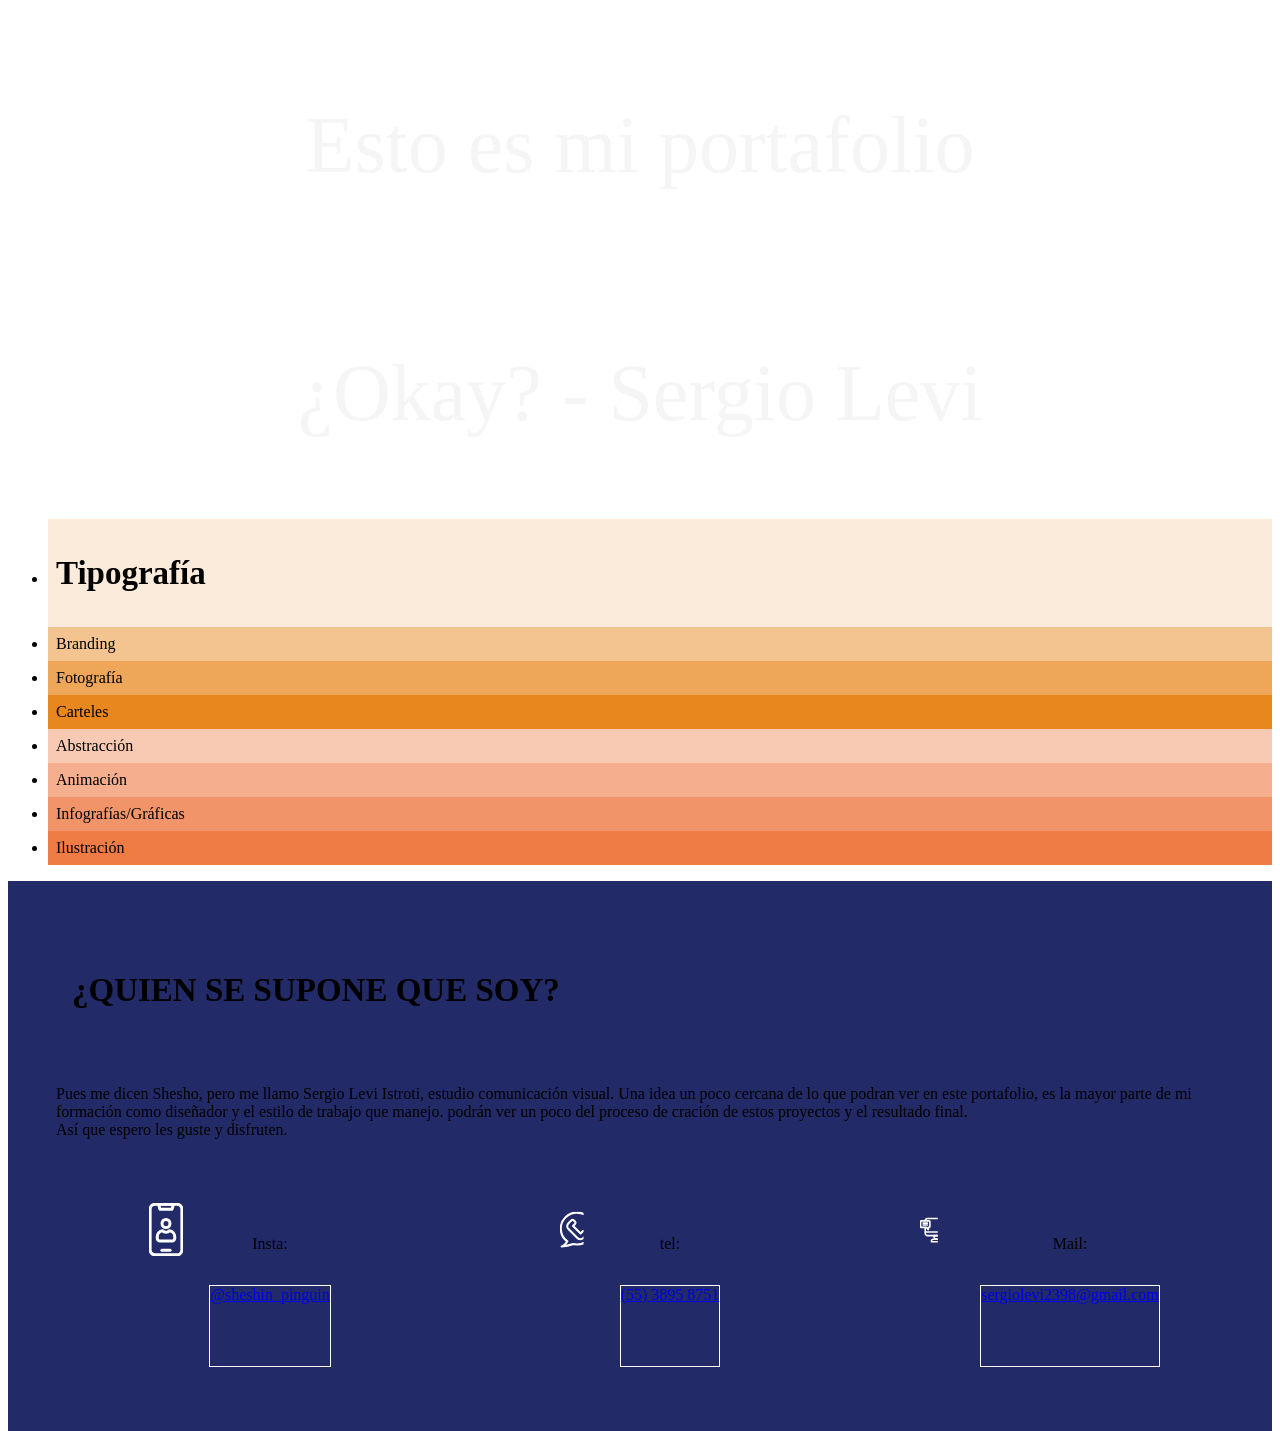
==== index.html @ 0946e9f8 "categoria-markup 21-10-20" ====
<!DOCTYPE html>
<!-- https://developer.mozilla.org/es/docs/Web/HTML/Atributos_Globales/lang -->
<html lang="ex-MX">
  <head>
    <meta charset="UTF-8" />
    <!-- https://developer.mozilla.org/es/docs/M%C3%B3vil/Viewport_meta_tag -->
    <meta name="viewport" content="width=device-width, initial-scale=1.0" />
    <title>Portafolio - Shesho</title>
    <link
      rel="stylesheet"
      href="https://s3-us-west-2.amazonaws.com/s.cdpn.io/2322424/minireset.css"
    />
    <link rel="stylesheet" href="style.css" />
  </head>
  <body class="home">
    <header class="header">
      <h1 class="header__nombre">Sergio Levi</h1>
      <p class="header__descripcion">Esto es mi portafolio</p>
    </header>
    <ul class="categoria">
      <!-- Estructura antes nav>ul>li>a -->
      <!-- 
        <li class="categoria__item"><a href="#">Tipografía</a></li>
        <li class="categoria__item"><a href="#">Branding</a></li>
        <li class="categoria__item"><a href="#">Fotografía</a></li>
        <li class="categoria__item"><a href="#">Carteles</a></li>
        <li class="categoria__item"><a href="#">Abstracción</a></li>
        <li class="categoria__item"><a href="#">Animación</a></li>
        <li class="categoria__item"><a href="#">Infografías/Gráficas</a></li>
        <li class="categoria__item"><a href="#">Ilustración</a></li>
     -->
      <!-- Estructura después nav>ul>li>details>summary+p -->
      <li class="categoria__item">
        <details>
          <summary>
            <h2>Tipografía</h2>
          </summary>
          <div class="categoria-contenido">
            <div class="categoria-card">
              <h3 class="categoria-titulo">Baloo Sans</h3>
              <div class="categoria-imagen">
                <img src="./assets/imagenes/baloo-sans.jpg" alt="baloo-sans" />
              </div>
            </div>
            <div class="categoria-card">
              <h3 class="categoria-titulo">Baloo Sans</h3>
              <div class="categoria-imagen">
                <img src="./assets/imagenes/baloo-sans.jpg" alt="baloo-sans" />
              </div>
            </div>
            <div class="categoria-card">
              <h3 class="categoria-titulo">Baloo Sans</h3>
              <div class="categoria-imagen">
                <img src="./assets/imagenes/baloo-sans.jpg" alt="baloo-sans" />
              </div>
            </div>
          </div>
        </details>
      </li>
      <li class="categoria__item">
        <details>
          <summary>
            Branding
          </summary>
          <p>
            Branding content
          </p>
        </details>
      </li>
      <li class="categoria__item">
        <details>
          <summary>
            Fotografía
          </summary>
          <p>
            Fotografía content
          </p>
        </details>
      </li>
      <li class="categoria__item">
        <details>
          <summary>
            Carteles
          </summary>
          <p>
            Carteles content
          </p>
        </details>
      </li>
      <li class="categoria__item">
        <details>
          <summary>
            Abstracción
          </summary>
          <p>
            Abstracción content
          </p>
        </details>
      </li>
      <li class="categoria__item">
        <details>
          <summary>
            Animación
          </summary>
          <p>
            Animación content
          </p>
        </details>
      </li>
      <li class="categoria__item">
        <details>
          <summary>
            Infografías/Gráficas
          </summary>
          <p>
            Infografías/Gráficas content
          </p>
        </details>
      </li>
      <li class="categoria__item">
        <details>
          <summary>
            Ilustración
          </summary>
          <p>
            Ilustración content
          </p>
        </details>
      </li>
    </ul>
    <main class="main">
      <div class="main__descripcion">
        <h2>¿QUIEN SE SUPONE QUE SOY?</h2>
        <p>
          Pues me dicen Shesho, pero me llamo Sergio Levi Istroti, estudio
          comunicación visual. Una idea un poco cercana de lo que podran ver en
          este portafolio, es la mayor parte de mi formación como diseñador y el
          estilo de trabajo que manejo. podrán ver un poco del proceso de
          cración de estos proyectos y el resultado final.
          <br />
          Así que espero les guste y disfruten.
        </p>
        <div class="main__social">
          <div class="main__social-link">
            <svg
              width="34"
              height="53"
              viewBox="0 0 34 53"
              fill="none"
              xmlns="http://www.w3.org/2000/svg"
            >
              <g clip-path="url(#clip0)">
                <path
                  d="M16.9961 24.5992C19.1953 24.5992 20.9781 22.7739 20.9781 20.5222C20.9781 18.2706 19.1953 16.4453 16.9961 16.4453C14.797 16.4453 13.0142 18.2706 13.0142 20.5222C13.0142 22.7739 14.797 24.5992 16.9961 24.5992Z"
                  stroke="white"
                  stroke-width="3"
                  stroke-miterlimit="10"
                  stroke-linecap="round"
                  stroke-linejoin="round"
                />
                <path
                  d="M20.4403 27.7812C19.5961 28.745 18.3709 29.3569 17.0037 29.3569C15.6366 29.3569 14.4113 28.745 13.5671 27.7812C10.5638 28.1255 8.23291 30.7261 8.23291 33.8928V35.2773C8.23291 36.83 9.45813 38.0845 10.9747 38.0845H23.0327C24.5493 38.0845 25.7746 36.83 25.7746 35.2773V33.8928C25.7671 30.7261 23.4362 28.1255 20.4403 27.7812Z"
                  stroke="white"
                  stroke-width="3"
                  stroke-miterlimit="10"
                  stroke-linecap="round"
                  stroke-linejoin="round"
                />
                <path
                  d="M27.8589 51.8528H6.14104C3.36934 51.8528 1.12061 49.5504 1.12061 46.7126V6.2876C1.12061 3.44981 3.36934 1.14746 6.14104 1.14746H27.8664C30.6381 1.14746 32.8868 3.44981 32.8868 6.2876V46.7126C32.8793 49.5504 30.6306 51.8528 27.8589 51.8528Z"
                  stroke="white"
                  stroke-width="3"
                  stroke-miterlimit="10"
                  stroke-linecap="round"
                  stroke-linejoin="round"
                />
                <path
                  d="M22.9954 6.2417H11.0047L9.5105 1.14746H24.4896L22.9954 6.2417Z"
                  stroke="white"
                  stroke-width="3"
                  stroke-miterlimit="10"
                  stroke-linecap="round"
                  stroke-linejoin="round"
                />
                <path
                  d="M12.9172 47.1792H21.0829"
                  stroke="white"
                  stroke-width="3"
                  stroke-miterlimit="10"
                  stroke-linecap="round"
                  stroke-linejoin="round"
                />
              </g>
              <defs>
                <clipPath id="clip0">
                  <rect width="34" height="53" fill="white" />
                </clipPath>
              </defs>
            </svg>
            <p>Insta:</p>
            <a href="https://www.instagram.com/sheshin_pinguin/" target="_blank"
              >@sheshin_pinguin</a
            >
          </div>
          <div class="main__social-link">
            <svg
              width="49"
              height="51"
              viewBox="0 0 49 51"
              fill="none"
              xmlns="http://www.w3.org/2000/svg"
            >
              <g clip-path="url(#clip0)">
                <path
                  d="M24.5038 1.12402C11.5975 1.12402 1.14148 11.4184 1.14148 24.1253C1.14148 31.6851 4.84749 38.3907 10.5701 42.5863C8.69809 45.9129 5.98136 49.1945 2.37428 49.8838C2.37428 49.8838 11.2778 49.5916 19.078 46.4973C20.8206 46.9019 22.6318 47.1267 24.5038 47.1267C37.4025 47.1267 47.8661 36.8323 47.8661 24.1253C47.8585 11.4184 37.4025 1.12402 24.5038 1.12402Z"
                  stroke="white"
                  stroke-width="3"
                  stroke-miterlimit="10"
                  stroke-linecap="round"
                  stroke-linejoin="round"
                />
                <path
                  d="M29.7318 31.1081L18.804 20.3567L21.536 17.667C22.5937 16.6255 22.5937 14.9398 21.536 13.9058L20.0216 12.4149C18.9638 11.3734 17.2516 11.3734 16.2014 12.4149L12.2215 16.3333C9.80915 18.7084 9.80915 22.5669 12.2215 24.942L25.0746 37.5964C27.4869 39.9715 31.406 39.9715 33.8183 37.5964L37.7983 33.678C38.8561 32.6365 38.8561 30.9508 37.7983 29.9168L36.2839 28.4259C35.2261 27.3845 33.5139 27.3845 32.4638 28.4259L29.7318 31.1081Z"
                  stroke="white"
                  stroke-width="3"
                  stroke-miterlimit="10"
                  stroke-linecap="round"
                  stroke-linejoin="round"
                />
              </g>
              <defs>
                <clipPath id="clip0">
                  <rect width="49" height="51" fill="white" />
                </clipPath>
              </defs>
            </svg>

            <p>tel:</p>
            <a href="(55) 3895 8751">(55) 3895 8751</a>

            <!-- <a href="mailto:name@email.com">Link text</a> -->
          </div>
          <div class="main__social-link">
            <svg
              width="65"
              height="49"
              viewBox="0 0 65 49"
              fill="none"
              xmlns="http://www.w3.org/2000/svg"
            >
              <g clip-path="url(#clip0)">
                <path
                  d="M62.3512 1.04199H47.6364C46.7512 1.04199 46.0332 1.75757 46.0332 2.63989V11.9494C46.0332 12.8317 46.7512 13.5473 47.6364 13.5473H49.0933V17.7922L52.7946 13.5473H62.3512C63.2364 13.5473 63.9544 12.8317 63.9544 11.9494V2.63989C63.9544 1.75757 63.2364 1.04199 62.3512 1.04199Z"
                  stroke="white"
                  stroke-width="3"
                  stroke-miterlimit="10"
                  stroke-linejoin="round"
                />
                <path
                  d="M51.0381 5.43262H58.9496"
                  stroke="white"
                  stroke-width="3"
                  stroke-miterlimit="10"
                  stroke-linecap="round"
                  stroke-linejoin="round"
                />
                <path
                  d="M51.0381 9.00391H58.9496"
                  stroke="white"
                  stroke-width="3"
                  stroke-miterlimit="10"
                  stroke-linecap="round"
                  stroke-linejoin="round"
                />
                <path
                  d="M2.64875 7.98242H17.3635C18.2487 7.98242 18.9667 8.698 18.9667 9.58032V18.8829C18.9667 19.7652 18.2487 20.4808 17.3635 20.4808H15.9067V24.7257L12.2053 20.4808H2.64875C1.76349 20.4808 1.04553 19.7652 1.04553 18.8829V9.58032C1.04553 8.698 1.76349 7.98242 2.64875 7.98242Z"
                  stroke="white"
                  stroke-width="3"
                  stroke-miterlimit="10"
                  stroke-linejoin="round"
                />
                <path
                  d="M13.9689 12.373H6.05042"
                  stroke="white"
                  stroke-width="3"
                  stroke-miterlimit="10"
                  stroke-linecap="round"
                  stroke-linejoin="round"
                />
                <path
                  d="M13.9689 15.9443H6.05042"
                  stroke="white"
                  stroke-width="3"
                  stroke-miterlimit="10"
                  stroke-linecap="round"
                  stroke-linejoin="round"
                />
                <path
                  d="M56.245 13.5474V31.6801C56.245 34.1811 54.2097 36.2098 51.7003 36.2098H14.5475C12.0381 36.2098 10.0027 34.1811 10.0027 31.6801V20.4878"
                  stroke="white"
                  stroke-width="3"
                  stroke-miterlimit="10"
                />
                <path
                  d="M10.0096 8.059C10.0096 5.55794 12.045 3.5293 14.5544 3.5293H46.0332"
                  stroke="white"
                  stroke-width="3"
                  stroke-miterlimit="10"
                />
                <path
                  d="M38.1566 42.9623H28.0981L26.6134 36.2095H39.6413L38.1566 42.9623Z"
                  stroke="white"
                  stroke-width="3"
                  stroke-miterlimit="10"
                  stroke-linejoin="round"
                />
                <path
                  d="M44.3255 47.958H21.9222V46.2836C21.9222 44.4565 23.407 42.9697 25.2472 42.9697H41.0075C42.8407 42.9697 44.3324 44.4495 44.3324 46.2836V47.958H44.3255Z"
                  stroke="white"
                  stroke-width="3"
                  stroke-miterlimit="10"
                  stroke-linejoin="round"
                />
                <path
                  d="M56.245 29.3247H10.0096"
                  stroke="white"
                  stroke-width="3"
                  stroke-miterlimit="10"
                />
              </g>
              <defs>
                <clipPath id="clip0">
                  <rect width="65" height="49" fill="white" />
                </clipPath>
              </defs>
            </svg>

            <p>Mail:</p>
            <a href="mailto:sergiolevi2398@gmail.com"
              >sergiolevi2398@gmail.com</a
            >
          </div>
        </div>
      </div>
    </main>
  </body>
</html>
---- style.css ----
@font-face {
  font-family: "Akzidenz";
  src: url("./assets/fonts/AkzidenzGrotesk-Bold.woff2") format("woff2");
  font-style: normal;
  font-weight: 600;
}
@font-face {
  font-family: "Gotham";
  src: url("./assets/fonts/Gotham-Book.woff2") format("woff2");
  font-style: normal;
  font-weight: 400;
}
@font-face {
  font-family: "Akzidenz";
  src: url("./assets/fonts/AkzidenzGrotesk-Bold.woff2") format("woff2");
  font-style: normal;
  font-weight: 600;
}
@font-face {
  font-family: "Gotham";
  src: url("./assets/fonts/Gotham-Book.woff2") format("woff2");
  font-style: normal;
  font-weight: 400;
}

/****************************************
*    Variables
*****************************************/
:root {
  /* Colores */
  --primario-1: #222a68;
  --primario-2: #323e9a;
  --primario-3: #747fd2;
  --primario-4: #f5f5f5;
  --secundario-1: #e8871e;
  --secundario-2: #eea659;
  --secundario-3: #f3c390;
  --secundario-4: #fbebda;
  --brand-uno-1: #401f3e;
  --brand-uno-2: #7c3c78;
  --brand-uno-3: #af5aaa;
  --brand-uno-4: #d19fcd;
  --brand-dos-1: #ef7b45;
  --brand-dos-2: #f29469;
  --brand-dos-3: #f5af8e;
  --brand-dos-4: #f8cab4;
  /* Intención de los colores */
  /* Tipografía */
  --font-family-body: "Gotham";
  --font-family-headings: "Akzidenz";
  --font-size: 100%;
  --h1: 40px;
  --h2: 33px;
  --h3: 27px;
  --h4: 24px;
  --h5: 19px;
  /* Estilos: elevacion, transiciones & utils */
  --boxShadow: 0 1px 2px rgba(0, 0, 0, 0.7);
  --transition: all 0.4s ease-in-out;
  --transition-modes: background 500ms ease-in-out, color 1000ms ease-in-out;
  --dots: var(--primario) dotted 2px;
}
/****************************************
*    Base
*****************************************/
html {
  height: 100%;
}

body {
  font-family: var(--font-family-body);
  font-size: var(--font-size);
}

h1,
h2,
h3,
h4,
h5 {
  font-family: var(--font-family-headings);
}

h1 {
  font-size: var(--h1);
}

h2 {
  font-size: var(--h2);
}

h3 {
  font-size: var(--h3);
}

h4 {
  font-size: var(--h4);
}

h5 {
  font-size: var(--h5);
}

/****************************************
*    Componentes
*****************************************/
.home {
  min-height: 100vh;
  display: flex;
  flex-direction: column;
  justify-content: space-between;
  background: url("./assets/imagenes/correcto.jpg") no-repeat center center
    fixed;
  background-size: cover;
}

.header {
  /* Propiedades de flex container */
  display: flex;
  flex-direction: column-reverse;
  align-items: center;
  justify-content: center;
  /* Propiedades de flex item */
  flex: 1;
  /* Otras propiedades */
  color: var(--primario-4);
  /* background: var(--secundario-2); */
}

.header > * {
  font-family: var(--font-family-body);
  font-size: 80px;
  font-weight: normal;
  line-height: 114px;
  letter-spacing: 0.0001em;
}

.header__nombre::before {
  content: "¿Okay? - ";
}

.categoria {
  display: flex;
  flex-direction: column;
}

/*
.categoria__item {
  position: relative;
}

.categoria__item::before {
  position: absolute;
  content: "";
  left: 0px;
  top: 0px;
  height: 100%;
  z-index: -1;
}
*/

.categoria__item > * {
  padding: 1ch;
}

.categoria__item:nth-child(1) {
  background: var(--secundario-4);
}
.categoria__item:nth-child(2) {
  background: var(--secundario-3);
}
.categoria__item:nth-child(3) {
  background: var(--secundario-2);
}
.categoria__item:nth-child(4) {
  background: var(--secundario-1);
}
.categoria__item:nth-child(5) {
  background: var(--brand-dos-4);
}
.categoria__item:nth-child(6) {
  background: var(--brand-dos-3);
}
.categoria__item:nth-child(7) {
  background: var(--brand-dos-2);
}
.categoria__item:nth-child(8) {
  background: var(--brand-dos-1);
}

summary {
  cursor: pointer;
  list-style-type: none;
}

summary::marker,
summary::-webkit-details-marker {
  display: none;
}

summary:focus {
  outline: none;
}

summary:hover {
  opacity: 0.8;
}

/*
.categoria__item:nth-child(1)::before {
  width: 37%;
  background: var(--secundario-4);
}
.categoria__item:nth-child(2)::before {
  width: 46%;
  background: var(--secundario-3);
}
.categoria__item:nth-child(3)::before {
  width: 55%;
  background: var(--secundario-2);
}
.categoria__item:nth-child(4)::before {
  width: 64%;
  background: var(--secundario-1);
}
.categoria__item:nth-child(5)::before {
  width: 73%;
  background: var(--brand-dos-4);
}
.categoria__item:nth-child(6)::before {
  width: 82%;
  background: var(--brand-dos-3);
}
.categoria__item:nth-child(7)::before {
  width: 91%;
  background: var(--brand-dos-2);
}
.categoria__item:nth-child(8)::before {
  width: 100%;
  background: var(--brand-dos-1);
}
*/

/*
.categoria__item:nth-child(1) details[open] {
  background: var(--secundario-4);
}

.categoria__item:nth-child(2) details[open] {
  background: var(--secundario-3);
}

.categoria__item:nth-child(3) details[open] {
  background: var(--secundario-2);
}

.categoria__item:nth-child(4) details[open] {
  background: var(--secundario-1);
}

.categoria__item:nth-child(5) details[open] {
  background: var(--brand-dos-4);
}

.categoria__item:nth-child(6) details[open] {
  background: var(--brand-dos-3);
}

.categoria__item:nth-child(7) details[open] {
  background: var(--brand-dos-2);
}

.categoria__item:nth-child(8) details[open] {
  background: var(--brand-dos-1);
}
*/

/* Empieza aqui */
.main {
  background: #222a68;
}

.main__descripcion {
  padding: 2rem;
}

.main__descripcion h2 {
  padding: 2rem;
}

.main__descripcion p {
  padding: 1rem;
}

.main__social {
  display: flex;
  text-align: center;
}

.main__social > * {
  flex: 1;
}

.main__social-link {
  padding: 2rem;
  display: grid;
  grid-template-rows: 1fr 1fr;
  grid-template-columns: 60px auto;
  place-content: center;
}

.main__social-link svg {
  grid-row: 1 / 3;
}
.main__social-link svg:nth-child(1) {
  /* Instagram */
  width: 34px;
  height: 53px;
  align-self: start;
}
.main__social-link svg:nth-child(2) {
  /* Telefono */
  width: 49px;
  height: 51px;
}
.main__social-link svg:nth-child(3) {
  /* Mail */
  width: 49px;
  height: 51px;
}

.main__social-link p {
  grid-row: 1 / 2;
}
.main__social-link a {
  grid-row: 2 / 3;
  border: 1px solid white;
}

/****************************************
*    Helpers
*****************************************/
[outline] {
  outline: var(--dots);
}
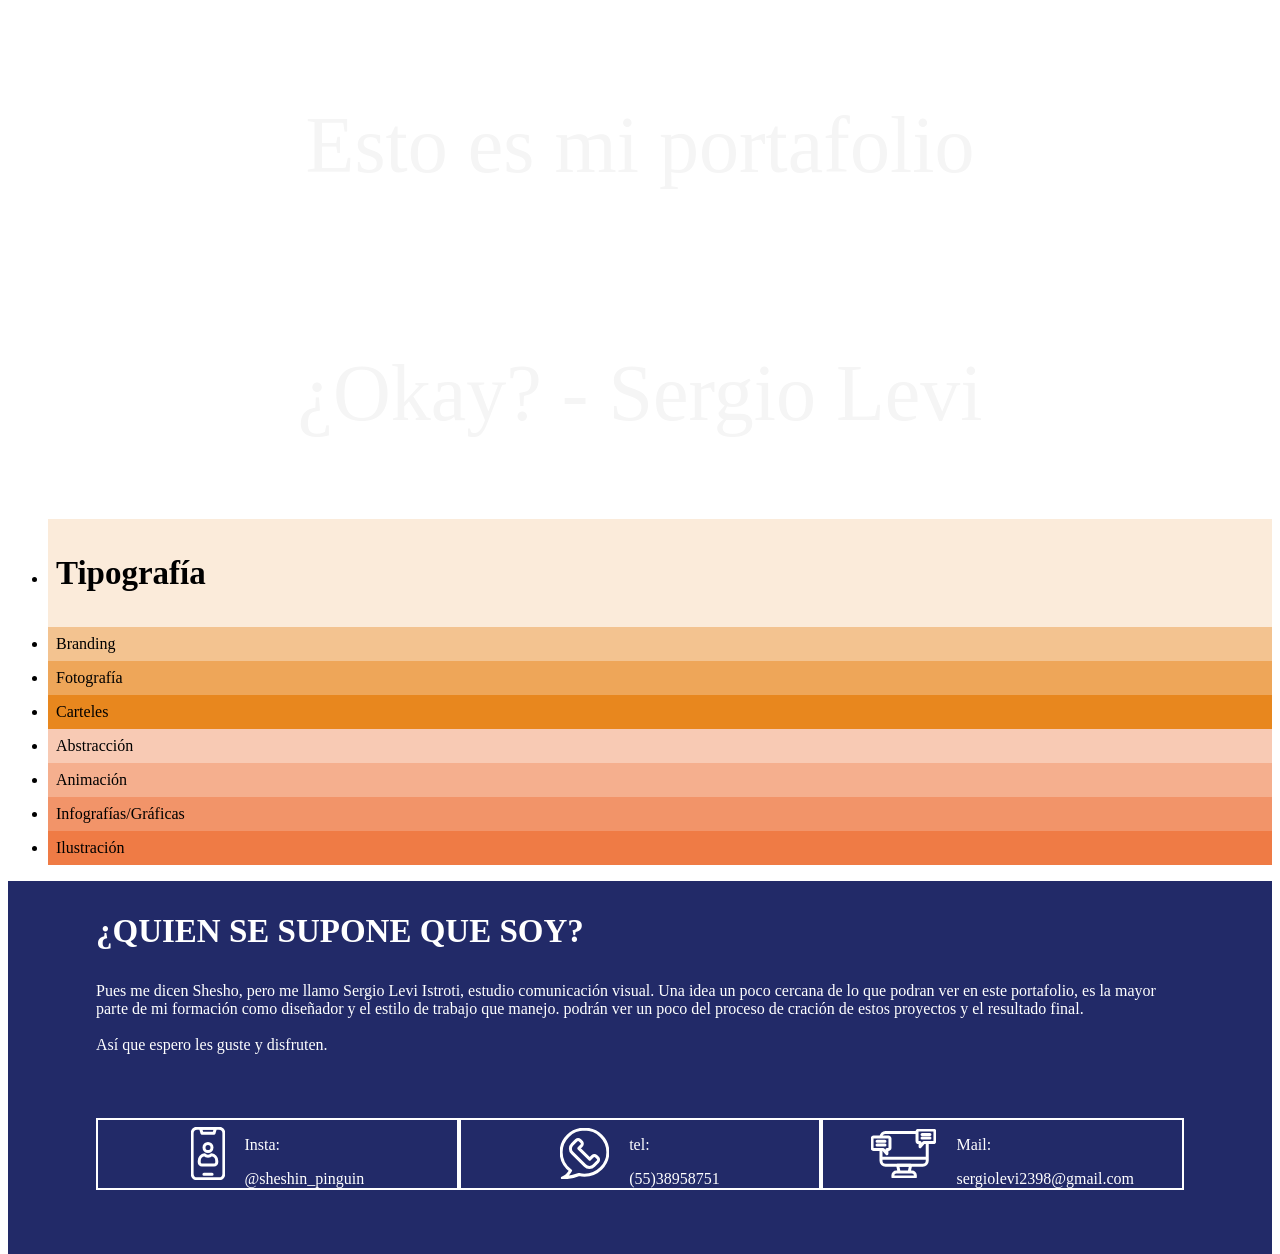
==== commit 77f4d5a0: "codesandbox" ====
--- a/index.html
+++ b/index.html
@@ -8,28 +8,17 @@
     <title>Portafolio - Shesho</title>
     <link
       rel="stylesheet"
-      href="https://s3-us-west-2.amazonaws.com/s.cdpn.io/2322424/minireset.css"
+      href="https://unpkg.com/modern-css-reset/dist/reset.min.css"
     />
     <link rel="stylesheet" href="style.css" />
   </head>
+
   <body class="home">
     <header class="header">
       <h1 class="header__nombre">Sergio Levi</h1>
       <p class="header__descripcion">Esto es mi portafolio</p>
     </header>
     <ul class="categoria">
-      <!-- Estructura antes nav>ul>li>a -->
-      <!-- 
-        <li class="categoria__item"><a href="#">Tipografía</a></li>
-        <li class="categoria__item"><a href="#">Branding</a></li>
-        <li class="categoria__item"><a href="#">Fotografía</a></li>
-        <li class="categoria__item"><a href="#">Carteles</a></li>
-        <li class="categoria__item"><a href="#">Abstracción</a></li>
-        <li class="categoria__item"><a href="#">Animación</a></li>
-        <li class="categoria__item"><a href="#">Infografías/Gráficas</a></li>
-        <li class="categoria__item"><a href="#">Ilustración</a></li>
-     -->
-      <!-- Estructura después nav>ul>li>details>summary+p -->
       <li class="categoria__item">
         <details>
           <summary>
@@ -129,7 +118,7 @@
       </li>
     </ul>
     <main class="main">
-      <div class="main__descripcion">
+      <div class="main__description">
         <h2>¿QUIEN SE SUPONE QUE SOY?</h2>
         <p>
           Pues me dicen Shesho, pero me llamo Sergio Levi Istroti, estudio
@@ -138,208 +127,28 @@
           estilo de trabajo que manejo. podrán ver un poco del proceso de
           cración de estos proyectos y el resultado final.
           <br />
+          <br />
           Así que espero les guste y disfruten.
         </p>
-        <div class="main__social">
-          <div class="main__social-link">
-            <svg
-              width="34"
-              height="53"
-              viewBox="0 0 34 53"
-              fill="none"
-              xmlns="http://www.w3.org/2000/svg"
-            >
-              <g clip-path="url(#clip0)">
-                <path
-                  d="M16.9961 24.5992C19.1953 24.5992 20.9781 22.7739 20.9781 20.5222C20.9781 18.2706 19.1953 16.4453 16.9961 16.4453C14.797 16.4453 13.0142 18.2706 13.0142 20.5222C13.0142 22.7739 14.797 24.5992 16.9961 24.5992Z"
-                  stroke="white"
-                  stroke-width="3"
-                  stroke-miterlimit="10"
-                  stroke-linecap="round"
-                  stroke-linejoin="round"
-                />
-                <path
-                  d="M20.4403 27.7812C19.5961 28.745 18.3709 29.3569 17.0037 29.3569C15.6366 29.3569 14.4113 28.745 13.5671 27.7812C10.5638 28.1255 8.23291 30.7261 8.23291 33.8928V35.2773C8.23291 36.83 9.45813 38.0845 10.9747 38.0845H23.0327C24.5493 38.0845 25.7746 36.83 25.7746 35.2773V33.8928C25.7671 30.7261 23.4362 28.1255 20.4403 27.7812Z"
-                  stroke="white"
-                  stroke-width="3"
-                  stroke-miterlimit="10"
-                  stroke-linecap="round"
-                  stroke-linejoin="round"
-                />
-                <path
-                  d="M27.8589 51.8528H6.14104C3.36934 51.8528 1.12061 49.5504 1.12061 46.7126V6.2876C1.12061 3.44981 3.36934 1.14746 6.14104 1.14746H27.8664C30.6381 1.14746 32.8868 3.44981 32.8868 6.2876V46.7126C32.8793 49.5504 30.6306 51.8528 27.8589 51.8528Z"
-                  stroke="white"
-                  stroke-width="3"
-                  stroke-miterlimit="10"
-                  stroke-linecap="round"
-                  stroke-linejoin="round"
-                />
-                <path
-                  d="M22.9954 6.2417H11.0047L9.5105 1.14746H24.4896L22.9954 6.2417Z"
-                  stroke="white"
-                  stroke-width="3"
-                  stroke-miterlimit="10"
-                  stroke-linecap="round"
-                  stroke-linejoin="round"
-                />
-                <path
-                  d="M12.9172 47.1792H21.0829"
-                  stroke="white"
-                  stroke-width="3"
-                  stroke-miterlimit="10"
-                  stroke-linecap="round"
-                  stroke-linejoin="round"
-                />
-              </g>
-              <defs>
-                <clipPath id="clip0">
-                  <rect width="34" height="53" fill="white" />
-                </clipPath>
-              </defs>
-            </svg>
-            <p>Insta:</p>
-            <a href="https://www.instagram.com/sheshin_pinguin/" target="_blank"
-              >@sheshin_pinguin</a
-            >
-          </div>
-          <div class="main__social-link">
-            <svg
-              width="49"
-              height="51"
-              viewBox="0 0 49 51"
-              fill="none"
-              xmlns="http://www.w3.org/2000/svg"
-            >
-              <g clip-path="url(#clip0)">
-                <path
-                  d="M24.5038 1.12402C11.5975 1.12402 1.14148 11.4184 1.14148 24.1253C1.14148 31.6851 4.84749 38.3907 10.5701 42.5863C8.69809 45.9129 5.98136 49.1945 2.37428 49.8838C2.37428 49.8838 11.2778 49.5916 19.078 46.4973C20.8206 46.9019 22.6318 47.1267 24.5038 47.1267C37.4025 47.1267 47.8661 36.8323 47.8661 24.1253C47.8585 11.4184 37.4025 1.12402 24.5038 1.12402Z"
-                  stroke="white"
-                  stroke-width="3"
-                  stroke-miterlimit="10"
-                  stroke-linecap="round"
-                  stroke-linejoin="round"
-                />
-                <path
-                  d="M29.7318 31.1081L18.804 20.3567L21.536 17.667C22.5937 16.6255 22.5937 14.9398 21.536 13.9058L20.0216 12.4149C18.9638 11.3734 17.2516 11.3734 16.2014 12.4149L12.2215 16.3333C9.80915 18.7084 9.80915 22.5669 12.2215 24.942L25.0746 37.5964C27.4869 39.9715 31.406 39.9715 33.8183 37.5964L37.7983 33.678C38.8561 32.6365 38.8561 30.9508 37.7983 29.9168L36.2839 28.4259C35.2261 27.3845 33.5139 27.3845 32.4638 28.4259L29.7318 31.1081Z"
-                  stroke="white"
-                  stroke-width="3"
-                  stroke-miterlimit="10"
-                  stroke-linecap="round"
-                  stroke-linejoin="round"
-                />
-              </g>
-              <defs>
-                <clipPath id="clip0">
-                  <rect width="49" height="51" fill="white" />
-                </clipPath>
-              </defs>
-            </svg>
-
-            <p>tel:</p>
-            <a href="(55) 3895 8751">(55) 3895 8751</a>
-
-            <!-- <a href="mailto:name@email.com">Link text</a> -->
-          </div>
-          <div class="main__social-link">
-            <svg
-              width="65"
-              height="49"
-              viewBox="0 0 65 49"
-              fill="none"
-              xmlns="http://www.w3.org/2000/svg"
-            >
-              <g clip-path="url(#clip0)">
-                <path
-                  d="M62.3512 1.04199H47.6364C46.7512 1.04199 46.0332 1.75757 46.0332 2.63989V11.9494C46.0332 12.8317 46.7512 13.5473 47.6364 13.5473H49.0933V17.7922L52.7946 13.5473H62.3512C63.2364 13.5473 63.9544 12.8317 63.9544 11.9494V2.63989C63.9544 1.75757 63.2364 1.04199 62.3512 1.04199Z"
-                  stroke="white"
-                  stroke-width="3"
-                  stroke-miterlimit="10"
-                  stroke-linejoin="round"
-                />
-                <path
-                  d="M51.0381 5.43262H58.9496"
-                  stroke="white"
-                  stroke-width="3"
-                  stroke-miterlimit="10"
-                  stroke-linecap="round"
-                  stroke-linejoin="round"
-                />
-                <path
-                  d="M51.0381 9.00391H58.9496"
-                  stroke="white"
-                  stroke-width="3"
-                  stroke-miterlimit="10"
-                  stroke-linecap="round"
-                  stroke-linejoin="round"
-                />
-                <path
-                  d="M2.64875 7.98242H17.3635C18.2487 7.98242 18.9667 8.698 18.9667 9.58032V18.8829C18.9667 19.7652 18.2487 20.4808 17.3635 20.4808H15.9067V24.7257L12.2053 20.4808H2.64875C1.76349 20.4808 1.04553 19.7652 1.04553 18.8829V9.58032C1.04553 8.698 1.76349 7.98242 2.64875 7.98242Z"
-                  stroke="white"
-                  stroke-width="3"
-                  stroke-miterlimit="10"
-                  stroke-linejoin="round"
-                />
-                <path
-                  d="M13.9689 12.373H6.05042"
-                  stroke="white"
-                  stroke-width="3"
-                  stroke-miterlimit="10"
-                  stroke-linecap="round"
-                  stroke-linejoin="round"
-                />
-                <path
-                  d="M13.9689 15.9443H6.05042"
-                  stroke="white"
-                  stroke-width="3"
-                  stroke-miterlimit="10"
-                  stroke-linecap="round"
-                  stroke-linejoin="round"
-                />
-                <path
-                  d="M56.245 13.5474V31.6801C56.245 34.1811 54.2097 36.2098 51.7003 36.2098H14.5475C12.0381 36.2098 10.0027 34.1811 10.0027 31.6801V20.4878"
-                  stroke="white"
-                  stroke-width="3"
-                  stroke-miterlimit="10"
-                />
-                <path
-                  d="M10.0096 8.059C10.0096 5.55794 12.045 3.5293 14.5544 3.5293H46.0332"
-                  stroke="white"
-                  stroke-width="3"
-                  stroke-miterlimit="10"
-                />
-                <path
-                  d="M38.1566 42.9623H28.0981L26.6134 36.2095H39.6413L38.1566 42.9623Z"
-                  stroke="white"
-                  stroke-width="3"
-                  stroke-miterlimit="10"
-                  stroke-linejoin="round"
-                />
-                <path
-                  d="M44.3255 47.958H21.9222V46.2836C21.9222 44.4565 23.407 42.9697 25.2472 42.9697H41.0075C42.8407 42.9697 44.3324 44.4495 44.3324 46.2836V47.958H44.3255Z"
-                  stroke="white"
-                  stroke-width="3"
-                  stroke-miterlimit="10"
-                  stroke-linejoin="round"
-                />
-                <path
-                  d="M56.245 29.3247H10.0096"
-                  stroke="white"
-                  stroke-width="3"
-                  stroke-miterlimit="10"
-                />
-              </g>
-              <defs>
-                <clipPath id="clip0">
-                  <rect width="65" height="49" fill="white" />
-                </clipPath>
-              </defs>
-            </svg>
-
-            <p>Mail:</p>
-            <a href="mailto:sergiolevi2398@gmail.com"
-              >sergiolevi2398@gmail.com</a
-            >
-          </div>
+      </div>
+      <div class="main__social">
+        <div class="main__social-item">
+          <!-- incluimos las imágenes con una etiqueta de img e importamos el svg desde el atributo src -->
+          <img src="./assets/imagenes/insta.svg" alt="Instagram" />
+          <p>Insta:</p>
+          <a href="https://www.instagram.com/sheshin_pinguin/" target="_blank"
+            >@sheshin_pinguin</a
+          >
+        </div>
+        <div class="main__social-item">
+          <img src="./assets/imagenes/cel.svg" alt="Telefono" />
+          <p>tel:</p>
+          <a href="tel:+5538958751">(55)38958751</a>
+        </div>
+        <div class="main__social-item">
+          <img src="./assets/imagenes/mail.svg" alt="Mail" />
+          <p>Mail:</p>
+          <a href="mailto:sergiolevi2398@gmail.com">sergiolevi2398@gmail.com</a>
         </div>
       </div>
     </main>
--- a/style.css
+++ b/style.css
@@ -143,21 +143,6 @@
   flex-direction: column;
 }
 
-/*
-.categoria__item {
-  position: relative;
-}
-
-.categoria__item::before {
-  position: absolute;
-  content: "";
-  left: 0px;
-  top: 0px;
-  height: 100%;
-  z-index: -1;
-}
-*/
-
 .categoria__item > * {
   padding: 1ch;
 }
@@ -205,140 +190,83 @@
   opacity: 0.8;
 }
 
-/*
-.categoria__item:nth-child(1)::before {
-  width: 37%;
-  background: var(--secundario-4);
-}
-.categoria__item:nth-child(2)::before {
-  width: 46%;
-  background: var(--secundario-3);
-}
-.categoria__item:nth-child(3)::before {
-  width: 55%;
-  background: var(--secundario-2);
-}
-.categoria__item:nth-child(4)::before {
-  width: 64%;
-  background: var(--secundario-1);
-}
-.categoria__item:nth-child(5)::before {
-  width: 73%;
-  background: var(--brand-dos-4);
-}
-.categoria__item:nth-child(6)::before {
-  width: 82%;
-  background: var(--brand-dos-3);
-}
-.categoria__item:nth-child(7)::before {
-  width: 91%;
-  background: var(--brand-dos-2);
-}
-.categoria__item:nth-child(8)::before {
-  width: 100%;
-  background: var(--brand-dos-1);
-}
-*/
-
-/*
-.categoria__item:nth-child(1) details[open] {
-  background: var(--secundario-4);
-}
-
-.categoria__item:nth-child(2) details[open] {
-  background: var(--secundario-3);
-}
-
-.categoria__item:nth-child(3) details[open] {
-  background: var(--secundario-2);
-}
-
-.categoria__item:nth-child(4) details[open] {
-  background: var(--secundario-1);
-}
-
-.categoria__item:nth-child(5) details[open] {
-  background: var(--brand-dos-4);
-}
-
-.categoria__item:nth-child(6) details[open] {
-  background: var(--brand-dos-3);
-}
-
-.categoria__item:nth-child(7) details[open] {
-  background: var(--brand-dos-2);
-}
-
-.categoria__item:nth-child(8) details[open] {
-  background: var(--brand-dos-1);
-}
-*/
-
-/* Empieza aqui */
+/* Main */
 .main {
   background: #222a68;
-}
-
-.main__descripcion {
-  padding: 2rem;
-}
-
-.main__descripcion h2 {
-  padding: 2rem;
-}
-
-.main__descripcion p {
-  padding: 1rem;
+  color: white;
+}
+
+.main a {
+  color: white;
+  text-decoration: none;
+  transition: all 0.4s ease-in-out;
+}
+
+.main a:hover {
+  color: var(--secundario-1);
+}
+
+.main__description {
+  max-width: 85vw; /* Máximo de 85% del viewport & margin-left + margin-right = auto centrar el contenido  */
+  margin-top: 2rem;
+  margin-right: auto;
+  margin-bottom: 4rem;
+  margin-left: auto;
+}
+
+.main__description h2 {
+  margin-bottom: 2rem;
 }
 
 .main__social {
   display: flex;
-  text-align: center;
-}
-
+  flex-wrap: wrap;
+  max-width: 85vw;
+  margin-top: auto;
+  margin-right: auto;
+  margin-bottom: 4rem;
+  margin-left: auto;
+}
+
+/* https://css-tricks.com/snippets/css/a-guide-to-flexbox */
 .main__social > * {
   flex: 1;
 }
 
-.main__social-link {
-  padding: 2rem;
+/* https://css-tricks.com/snippets/css/complete-guide-grid */
+.main__social-item {
   display: grid;
-  grid-template-rows: 1fr 1fr;
-  grid-template-columns: 60px auto;
-  place-content: center;
-}
-
-.main__social-link svg {
+  grid-template-rows: repeat(
+    2,
+    auto
+  ); /* 2 filas: auto = lo que mida el elemento */
+  grid-template-columns: auto max-content; /* 2 columnas: la primera auto y la segunda max-content que equivale al máximo valor que mida el elemento */
+  grid-column-gap: 20px; /* espacio de 20px entre cada columna */
+  justify-content: center; /* centrar todo en su eje horizontal */
+  border: 2px solid white;
+}
+
+.main__social-item img {
   grid-row: 1 / 3;
-}
-.main__social-link svg:nth-child(1) {
-  /* Instagram */
-  width: 34px;
-  height: 53px;
-  align-self: start;
-}
-.main__social-link svg:nth-child(2) {
-  /* Telefono */
-  width: 49px;
-  height: 51px;
-}
-.main__social-link svg:nth-child(3) {
-  /* Mail */
-  width: 49px;
-  height: 51px;
-}
-
-.main__social-link p {
+  align-self: center; /* centrar elemento en su eje vertical */
+
+  /* min-width: 60px; */
+}
+
+.main__social-item img {
+  grid-row: 1 / 3;
+  align-self: center; /* centrar elemento en su eje vertical */
+  min-width: 25px;
+}
+
+.main__social-item p {
   grid-row: 1 / 2;
-}
-.main__social-link a {
+  align-self: end; /* poner elemento alineado con el de abajo, al ponerlo en su eje vertical hasta abajo */
+  /* TODO: formato del texto (Insta, tel, Mail) */
+}
+
+.main__social-item a {
   grid-row: 2 / 3;
-  border: 1px solid white;
-}
-
-/****************************************
-*    Helpers
-*****************************************/
-[outline] {
-  outline: var(--dots);
-}
+  align-self: start; /* lo opuesto al párrafo para ponerlo más cerca del párrafo en su eje vertical */
+  /* TODO: formato del enlace */
+}
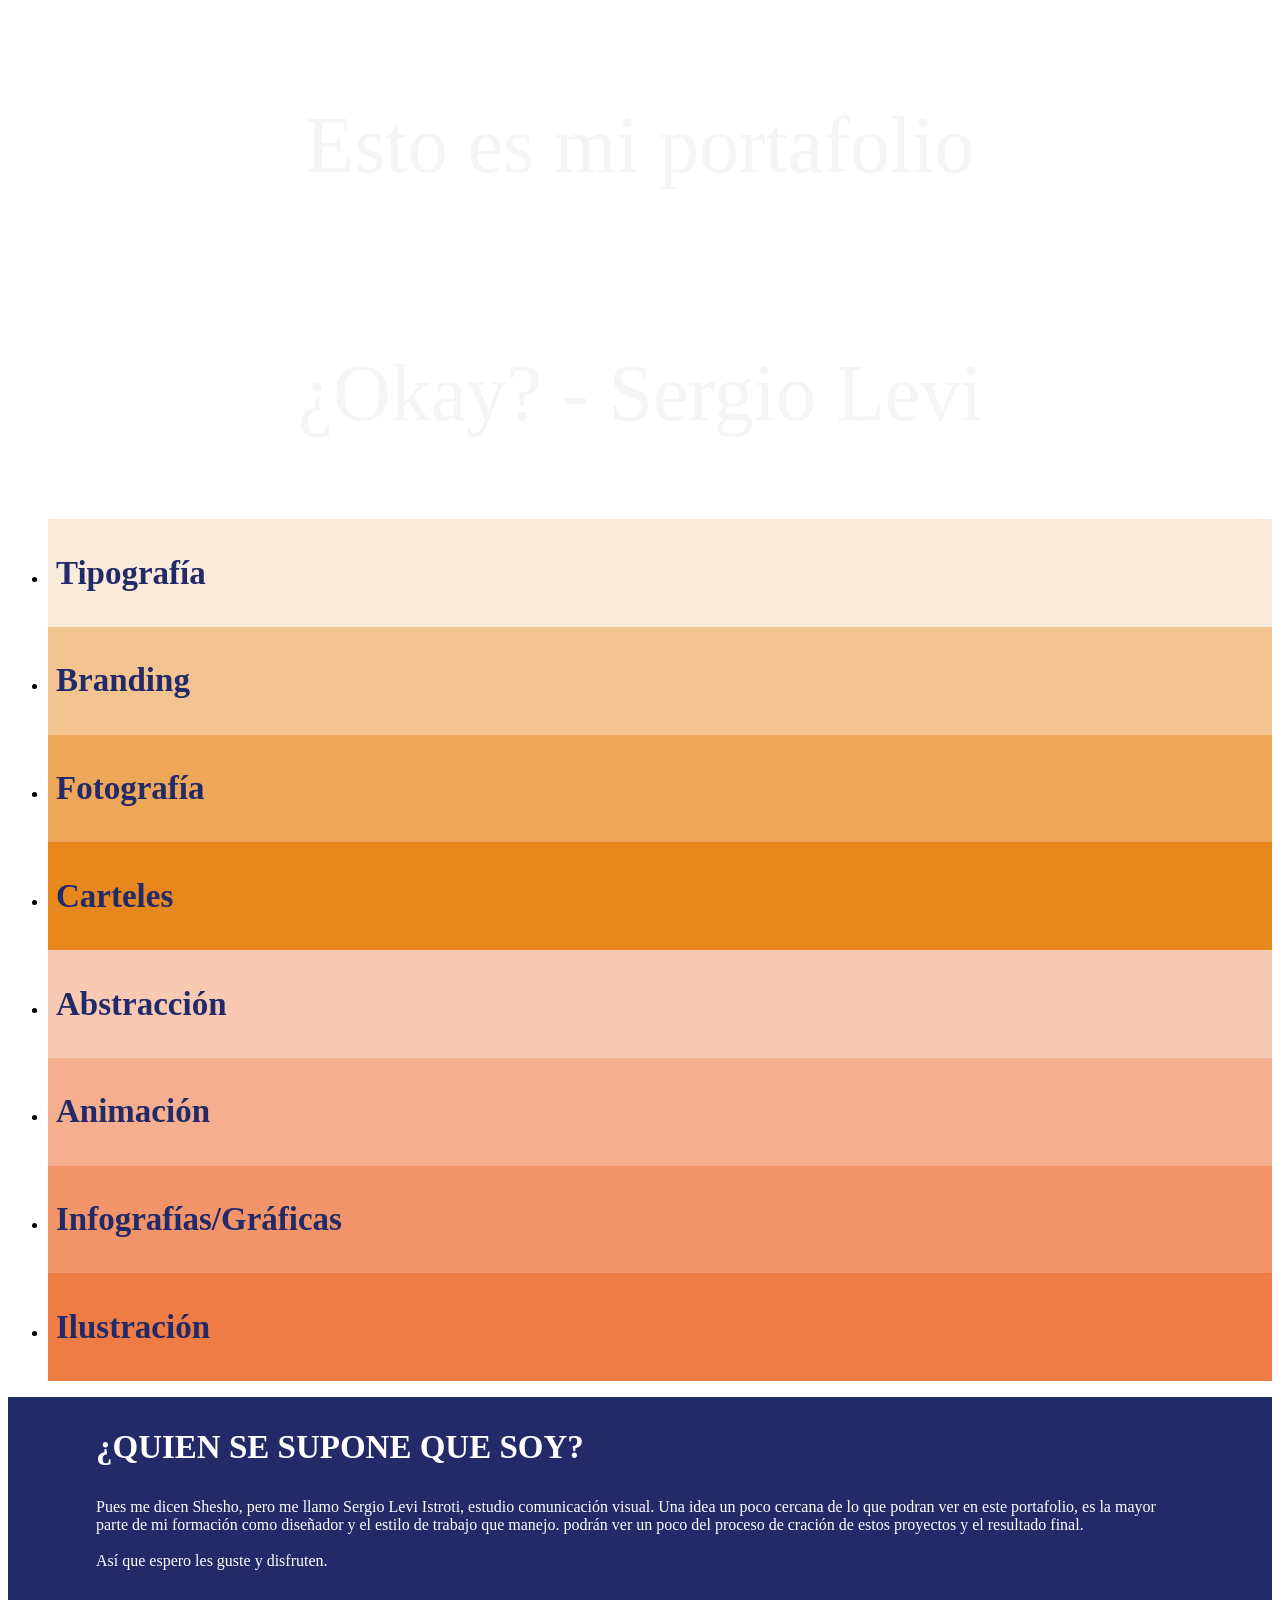
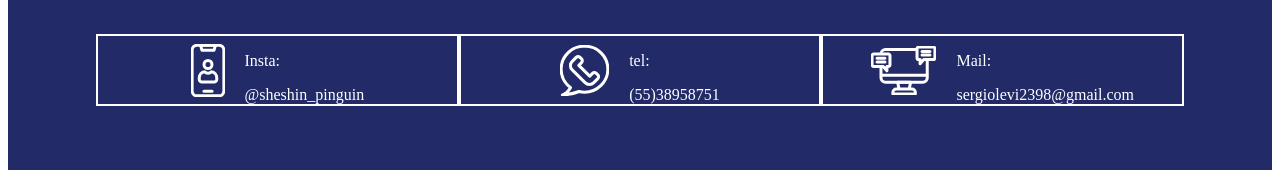
==== commit 63def1f6: "codesandbox" ====
--- a/index.html
+++ b/index.html
@@ -46,74 +46,192 @@
           </div>
         </details>
       </li>
-      <li class="categoria__item">
-        <details>
-          <summary>
-            Branding
-          </summary>
-          <p>
-            Branding content
-          </p>
-        </details>
-      </li>
-      <li class="categoria__item">
-        <details>
-          <summary>
-            Fotografía
-          </summary>
-          <p>
-            Fotografía content
-          </p>
-        </details>
-      </li>
-      <li class="categoria__item">
-        <details>
-          <summary>
-            Carteles
-          </summary>
-          <p>
-            Carteles content
-          </p>
-        </details>
-      </li>
-      <li class="categoria__item">
-        <details>
-          <summary>
-            Abstracción
-          </summary>
-          <p>
-            Abstracción content
-          </p>
-        </details>
-      </li>
-      <li class="categoria__item">
-        <details>
-          <summary>
-            Animación
-          </summary>
-          <p>
-            Animación content
-          </p>
-        </details>
-      </li>
-      <li class="categoria__item">
-        <details>
-          <summary>
-            Infografías/Gráficas
-          </summary>
-          <p>
-            Infografías/Gráficas content
-          </p>
-        </details>
-      </li>
-      <li class="categoria__item">
-        <details>
-          <summary>
-            Ilustración
-          </summary>
-          <p>
-            Ilustración content
-          </p>
+
+      <li class="categoria__item">
+        <details>
+          <summary>
+            <h2>Branding</h2>
+          </summary>
+          <div class="categoria-contenido">
+            <div class="categoria-card">
+              <h3 class="categoria-titulo">Baloo Sans</h3>
+              <div class="categoria-imagen">
+                <img src="./assets/imagenes/baloo-sans.jpg" alt="baloo-sans" />
+              </div>
+            </div>
+            <div class="categoria-card">
+              <h3 class="categoria-titulo">Baloo Sans</h3>
+              <div class="categoria-imagen">
+                <img src="./assets/imagenes/baloo-sans.jpg" alt="baloo-sans" />
+              </div>
+            </div>
+            <div class="categoria-card">
+              <h3 class="categoria-titulo">Baloo Sans</h3>
+              <div class="categoria-imagen">
+                <img src="./assets/imagenes/baloo-sans.jpg" alt="baloo-sans" />
+              </div>
+            </div>
+          </div>
+        </details>
+      </li>
+      <li class="categoria__item">
+        <details>
+          <summary>
+            <h2>Fotografía</h2>
+          </summary>
+          <div class="categoria-contenido">
+            <div class="categoria-card">
+              <h3 class="categoria-titulo">Baloo Sans</h3>
+              <div class="categoria-imagen">
+                <img src="./assets/imagenes/baloo-sans.jpg" alt="baloo-sans" />
+              </div>
+            </div>
+            <div class="categoria-card">
+              <h3 class="categoria-titulo">Baloo Sans</h3>
+              <div class="categoria-imagen">
+                <img src="./assets/imagenes/baloo-sans.jpg" alt="baloo-sans" />
+              </div>
+            </div>
+            <div class="categoria-card">
+              <h3 class="categoria-titulo">Baloo Sans</h3>
+              <div class="categoria-imagen">
+                <img src="./assets/imagenes/baloo-sans.jpg" alt="baloo-sans" />
+              </div>
+            </div>
+          </div>
+        </details>
+      </li>
+      <li class="categoria__item">
+        <details>
+          <summary>
+            <h2>Carteles</h2>
+          </summary>
+          <div class="categoria-contenido">
+            <div class="categoria-card">
+              <h3 class="categoria-titulo">Baloo Sans</h3>
+              <div class="categoria-imagen">
+                <img src="./assets/imagenes/baloo-sans.jpg" alt="baloo-sans" />
+              </div>
+            </div>
+            <div class="categoria-card">
+              <h3 class="categoria-titulo">Baloo Sans</h3>
+              <div class="categoria-imagen">
+                <img src="./assets/imagenes/baloo-sans.jpg" alt="baloo-sans" />
+              </div>
+            </div>
+            <div class="categoria-card">
+              <h3 class="categoria-titulo">Baloo Sans</h3>
+              <div class="categoria-imagen">
+                <img src="./assets/imagenes/baloo-sans.jpg" alt="baloo-sans" />
+              </div>
+            </div>
+          </div>
+        </details>
+      </li>
+      <li class="categoria__item">
+        <details>
+          <summary>
+            <h2>Abstracción</h2>
+          </summary>
+          <div class="categoria-contenido">
+            <div class="categoria-card">
+              <h3 class="categoria-titulo">Baloo Sans</h3>
+              <div class="categoria-imagen">
+                <img src="./assets/imagenes/baloo-sans.jpg" alt="baloo-sans" />
+              </div>
+            </div>
+            <div class="categoria-card">
+              <h3 class="categoria-titulo">Baloo Sans</h3>
+              <div class="categoria-imagen">
+                <img src="./assets/imagenes/baloo-sans.jpg" alt="baloo-sans" />
+              </div>
+            </div>
+            <div class="categoria-card">
+              <h3 class="categoria-titulo">Baloo Sans</h3>
+              <div class="categoria-imagen">
+                <img src="./assets/imagenes/baloo-sans.jpg" alt="baloo-sans" />
+              </div>
+            </div>
+          </div>
+        </details>
+      </li>
+      <li class="categoria__item">
+        <details>
+          <summary>
+            <h2>Animación</h2>
+          </summary>
+          <div class="categoria-contenido">
+            <div class="categoria-card">
+              <h3 class="categoria-titulo">Baloo Sans</h3>
+              <div class="categoria-imagen">
+                <img src="./assets/imagenes/baloo-sans.jpg" alt="baloo-sans" />
+              </div>
+            </div>
+            <!-- <div class="categoria-card">
+                <h3 class="categoria-titulo">Baloo Sans</h3>
+                <div class="categoria-imagen">
+                  <img src="./assets/imagenes/baloo-sans.jpg" alt="baloo-sans" />
+                </div>
+              </div>
+              <div class="categoria-card">
+                <h3 class="categoria-titulo">Baloo Sans</h3>
+                <div class="categoria-imagen">
+                  <img src="./assets/imagenes/baloo-sans.jpg" alt="baloo-sans" />
+                </div>
+              </div> -->
+          </div>
+        </details>
+      </li>
+      <li class="categoria__item">
+        <details>
+          <summary><h2>Infografías/Gráficas</h2> </summary>
+          <div class="categoria-contenido">
+            <div class="categoria-card">
+              <h3 class="categoria-titulo">Baloo Sans</h3>
+              <div class="categoria-imagen">
+                <img src="./assets/imagenes/baloo-sans.jpg" alt="baloo-sans" />
+              </div>
+            </div>
+            <div class="categoria-card">
+              <h3 class="categoria-titulo">Baloo Sans</h3>
+              <div class="categoria-imagen">
+                <img src="./assets/imagenes/baloo-sans.jpg" alt="baloo-sans" />
+              </div>
+            </div>
+            <div class="categoria-card">
+              <h3 class="categoria-titulo">Baloo Sans</h3>
+              <div class="categoria-imagen">
+                <img src="./assets/imagenes/baloo-sans.jpg" alt="baloo-sans" />
+              </div>
+            </div>
+          </div>
+        </details>
+      </li>
+      <li class="categoria__item">
+        <details>
+          <summary>
+            <h2>Ilustración</h2>
+          </summary>
+          <div class="categoria-contenido">
+            <div class="categoria-card">
+              <h3 class="categoria-titulo">Baloo Sans</h3>
+              <div class="categoria-imagen">
+                <img src="./assets/imagenes/baloo-sans.jpg" alt="baloo-sans" />
+              </div>
+            </div>
+            <div class="categoria-card">
+              <h3 class="categoria-titulo">Baloo Sans</h3>
+              <div class="categoria-imagen">
+                <img src="./assets/imagenes/baloo-sans.jpg" alt="baloo-sans" />
+              </div>
+            </div>
+            <div class="categoria-card">
+              <h3 class="categoria-titulo">Baloo Sans</h3>
+              <div class="categoria-imagen">
+                <img src="./assets/imagenes/baloo-sans.jpg" alt="baloo-sans" />
+              </div>
+            </div>
+          </div>
         </details>
       </li>
     </ul>
--- a/style.css
+++ b/style.css
@@ -4,18 +4,14 @@
   font-style: normal;
   font-weight: 600;
 }
+
 @font-face {
-  font-family: "Gotham";
-  src: url("./assets/fonts/Gotham-Book.woff2") format("woff2");
+  font-family: "Akzidenz-regular";
+  src: url("./assets/fonts/AkzidenzGrotesk-Regular.woff2") format("woff2");
   font-style: normal;
-  font-weight: 400;
-}
-@font-face {
-  font-family: "Akzidenz";
-  src: url("./assets/fonts/AkzidenzGrotesk-Bold.woff2") format("woff2");
-  font-style: normal;
-  font-weight: 600;
-}
+  font-weight: 500;
+}
+
 @font-face {
   font-family: "Gotham";
   src: url("./assets/fonts/Gotham-Book.woff2") format("woff2");
@@ -48,6 +44,7 @@
   /* Tipografía */
   --font-family-body: "Gotham";
   --font-family-headings: "Akzidenz";
+  --font-family-regular: "Akzidenz-regular";
   --font-size: 100%;
   --h1: 40px;
   --h2: 33px;
@@ -176,6 +173,9 @@
   cursor: pointer;
   list-style-type: none;
 }
+summary h2 {
+  color: var(--primario-1);
+}
 
 summary::marker,
 summary::-webkit-details-marker {
@@ -220,6 +220,7 @@
 
 .main__social {
   display: flex;
+  flex-direction: column;
   flex-wrap: wrap;
   max-width: 85vw;
   margin-top: auto;
@@ -228,10 +229,21 @@
   margin-left: auto;
 }
 
+.main__social > * {
+  flex-grow: 1;
+  flex-basis: calc((333px - 100%) * 999);
+}
+
+@media screen and (min-width: 40em) {
+  .main__social {
+    flex-direction: row;
+  }
+}
+
 /* https://css-tricks.com/snippets/css/a-guide-to-flexbox */
-.main__social > * {
+/* .main__social > * {
   flex: 1;
-}
+} */
 
 /* https://css-tricks.com/snippets/css/complete-guide-grid */
 .main__social-item {
@@ -270,3 +282,24 @@
   align-self: start; /* lo opuesto al párrafo para ponerlo más cerca del párrafo en su eje vertical */
   /* TODO: formato del enlace */
 }
+
+/* Contenido categoria */
+.categoria-contenido {
+  background: #747fd2;
+  display: flex;
+  justify-content: center;
+  gap: 60px;
+}
+.categoria-card {
+}
+.categoria-titulo {
+  font-family: var(--font-family-regular);
+  text-align: center;
+  font-weight: 500;
+  font-size: 27px;
+  line-height: 32px;
+  color: #222a68;
+}
+.categoria-imagen {
+  background: #8b137b;
+}
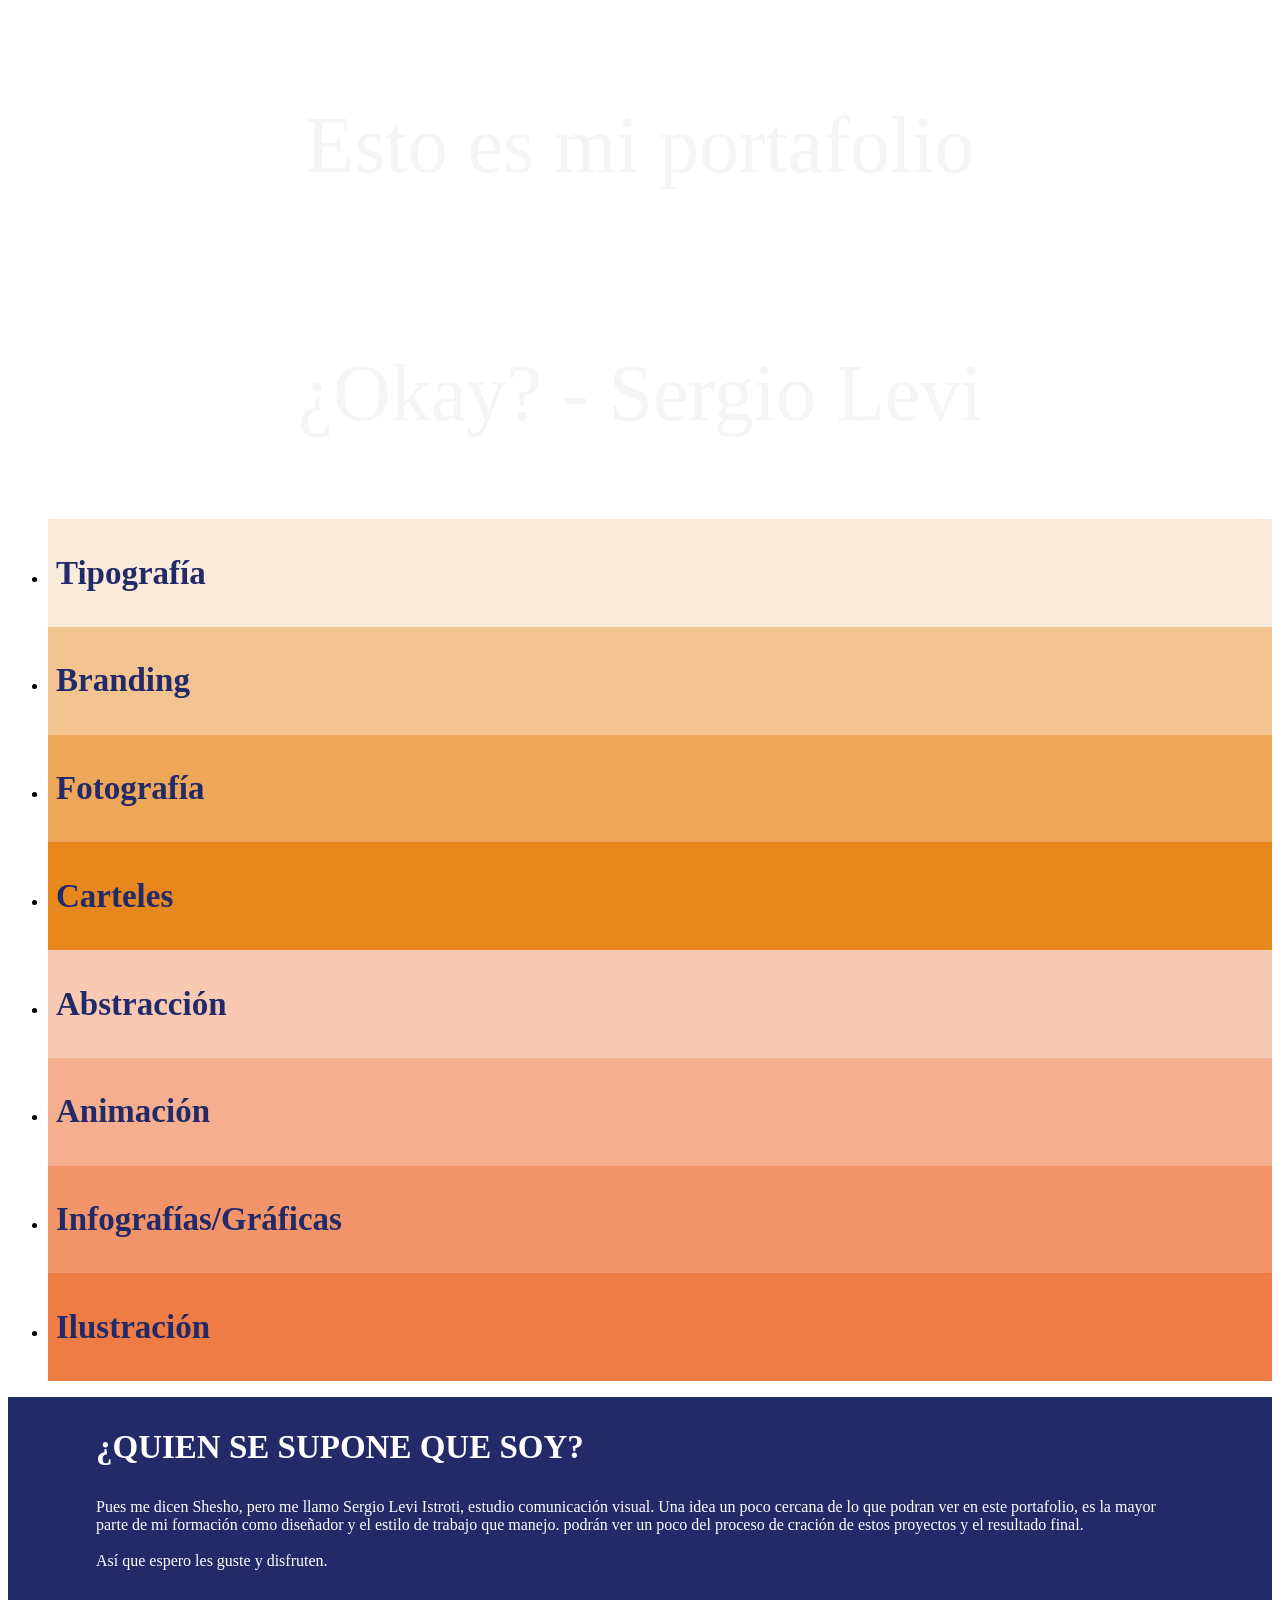
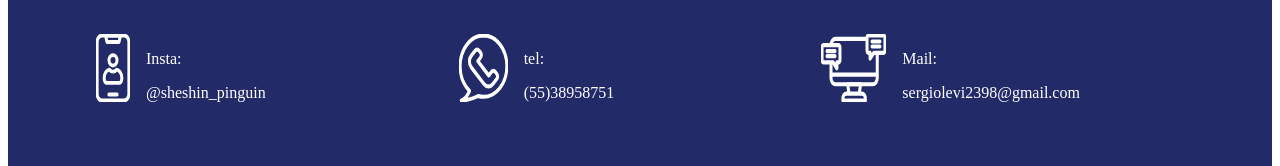
==== commit 87fa520a: "codesandbox" ====
--- a/index.html
+++ b/index.html
@@ -253,20 +253,27 @@
         <div class="main__social-item">
           <!-- incluimos las imágenes con una etiqueta de img e importamos el svg desde el atributo src -->
           <img src="./assets/imagenes/insta.svg" alt="Instagram" />
-          <p>Insta:</p>
+<div>
+  <p>Insta:</p>
           <a href="https://www.instagram.com/sheshin_pinguin/" target="_blank"
             >@sheshin_pinguin</a
           >
+</div>
+          
         </div>
         <div class="main__social-item">
           <img src="./assets/imagenes/cel.svg" alt="Telefono" />
-          <p>tel:</p>
-          <a href="tel:+5538958751">(55)38958751</a>
+          <div>
+            <p>tel:</p>
+          <a href="tel:+5538958751">(55)38958751</a> 
+          </div>
         </div>
         <div class="main__social-item">
           <img src="./assets/imagenes/mail.svg" alt="Mail" />
-          <p>Mail:</p>
-          <a href="mailto:sergiolevi2398@gmail.com">sergiolevi2398@gmail.com</a>
+          <div>
+            <p>Mail:</p>
+            <a href="mailto:sergiolevi2398@gmail.com">sergiolevi2398@gmail.com</a>
+          </div>
         </div>
       </div>
     </main>
--- a/style.css
+++ b/style.css
@@ -218,69 +218,57 @@
   margin-bottom: 2rem;
 }
 
+/* Main social */
 .main__social {
   display: flex;
   flex-direction: column;
   flex-wrap: wrap;
-  max-width: 85vw;
-  margin-top: auto;
-  margin-right: auto;
-  margin-bottom: 4rem;
-  margin-left: auto;
-}
-
-.main__social > * {
-  flex-grow: 1;
-  flex-basis: calc((333px - 100%) * 999);
-}
-
-@media screen and (min-width: 40em) {
+  gap: 2rem;
+  width: 85vw;
+  margin: 0 auto 4rem;
+}
+
+.main__social-item {
+  flex: 1;
+  display: flex;
+  gap: 1rem;
+}
+
+.main__social-item:nth-child(1) {
+  gap: 3rem;
+}
+
+.main__social-item:nth-child(1) img {
+  transform: translateX(0.7rem);
+}
+
+.main__social-item:nth-child(2) {
+  gap: 2rem;
+}
+
+.main__social-item:nth-child(2) img {
+  transform: translateX(0.3rem);
+}
+
+@media screen and (min-width: 50em) {
   .main__social {
     flex-direction: row;
+    justify-content: center;
+    align-items: center;
+    gap: unset;
   }
-}
-
-/* https://css-tricks.com/snippets/css/a-guide-to-flexbox */
-/* .main__social > * {
-  flex: 1;
-} */
-
-/* https://css-tricks.com/snippets/css/complete-guide-grid */
-.main__social-item {
-  display: grid;
-  grid-template-rows: repeat(
-    2,
-    auto
-  ); /* 2 filas: auto = lo que mida el elemento */
-  grid-template-columns: auto max-content; /* 2 columnas: la primera auto y la segunda max-content que equivale al máximo valor que mida el elemento */
-  grid-column-gap: 20px; /* espacio de 20px entre cada columna */
-  justify-content: center; /* centrar todo en su eje horizontal */
-  border: 2px solid white;
-}
-
-.main__social-item img {
-  grid-row: 1 / 3;
-  align-self: center; /* centrar elemento en su eje vertical */
-
-  /* min-width: 60px; */
-}
-
-.main__social-item img {
-  grid-row: 1 / 3;
-  align-self: center; /* centrar elemento en su eje vertical */
-  min-width: 25px;
-}
-
-.main__social-item p {
-  grid-row: 1 / 2;
-  align-self: end; /* poner elemento alineado con el de abajo, al ponerlo en su eje vertical hasta abajo */
-  /* TODO: formato del texto (Insta, tel, Mail) */
-}
-
-.main__social-item a {
-  grid-row: 2 / 3;
-  align-self: start; /* lo opuesto al párrafo para ponerlo más cerca del párrafo en su eje vertical */
-  /* TODO: formato del enlace */
+
+  .main__social-item:nth-child(1),
+  .main__social-item:nth-child(2),
+  .main__social-item:nth-child(3) {
+    gap: 1rem;
+  }
+
+  /* Esto resetea el transform aplicado en movil de instagram & telefono  */
+  .main__social-item:nth-child(1) img,
+  .main__social-item:nth-child(2) img {
+    transform: none;
+  }
 }
 
 /* Contenido categoria */
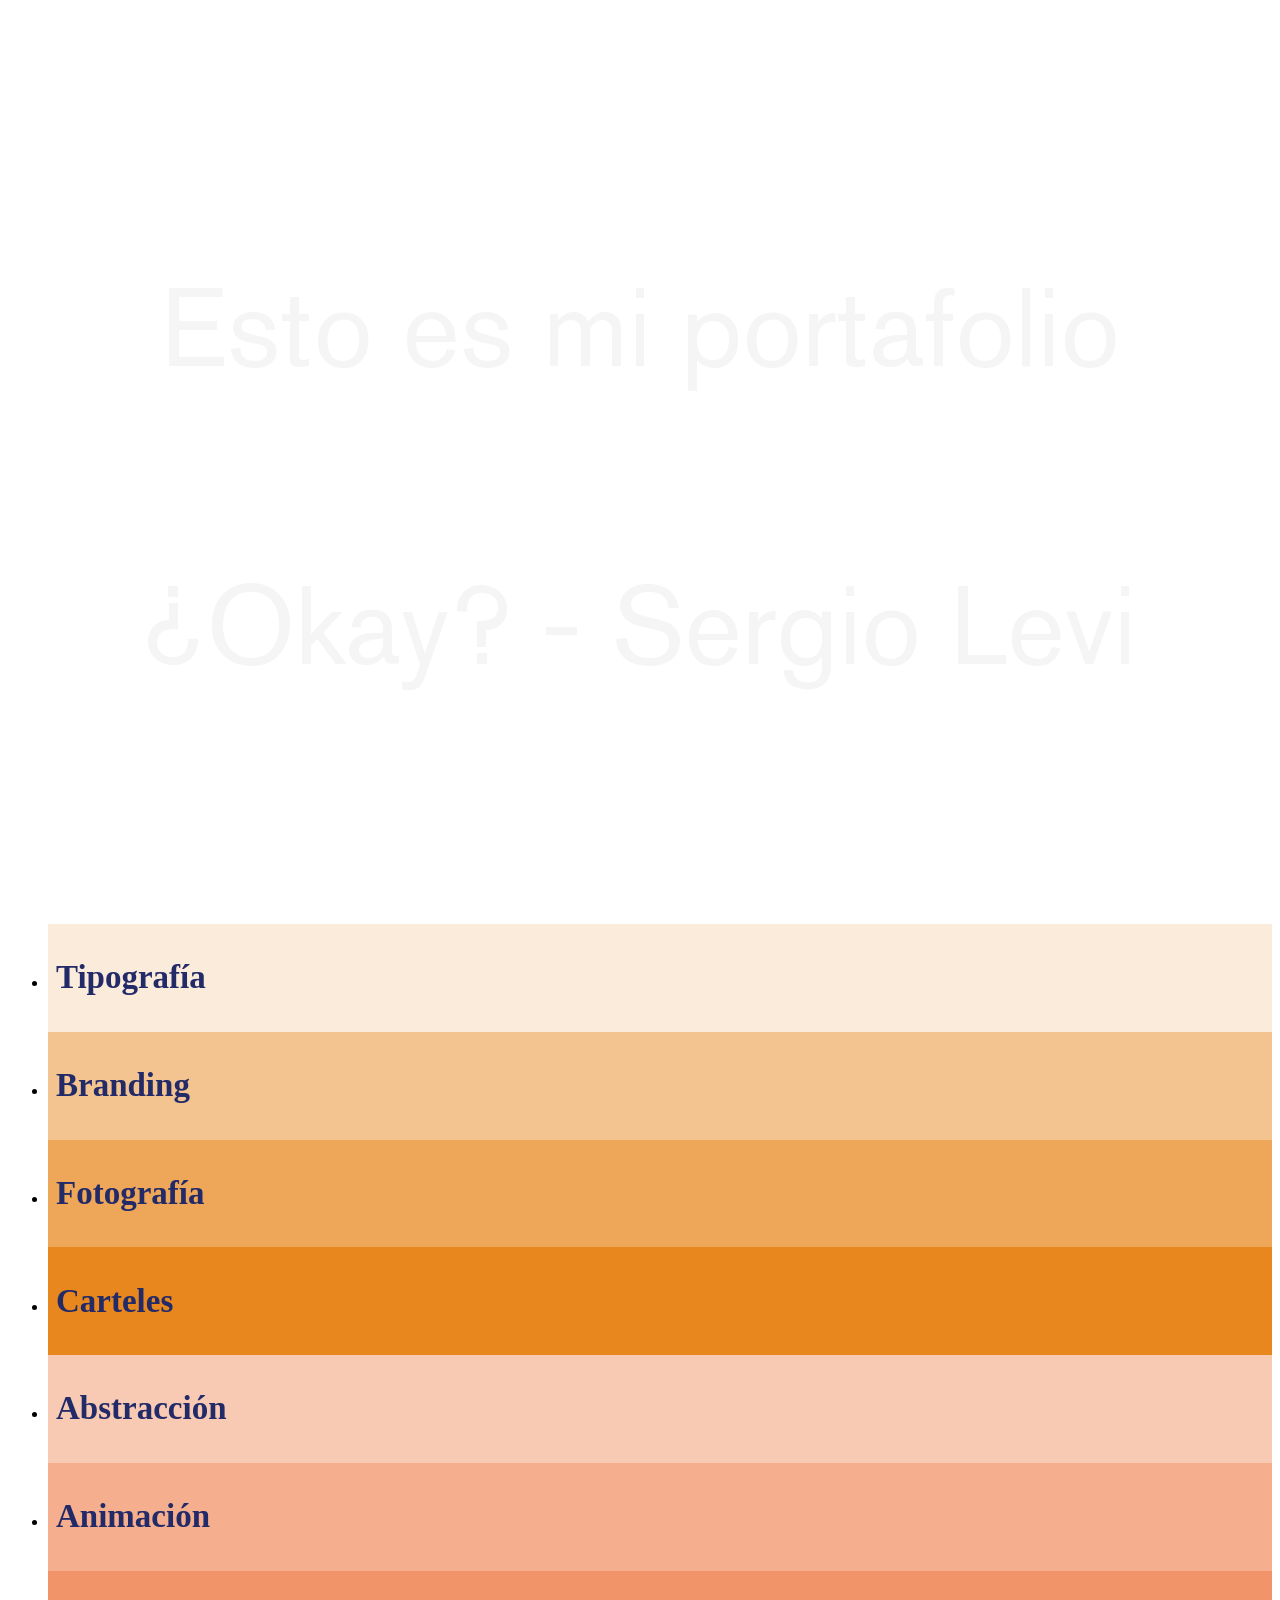
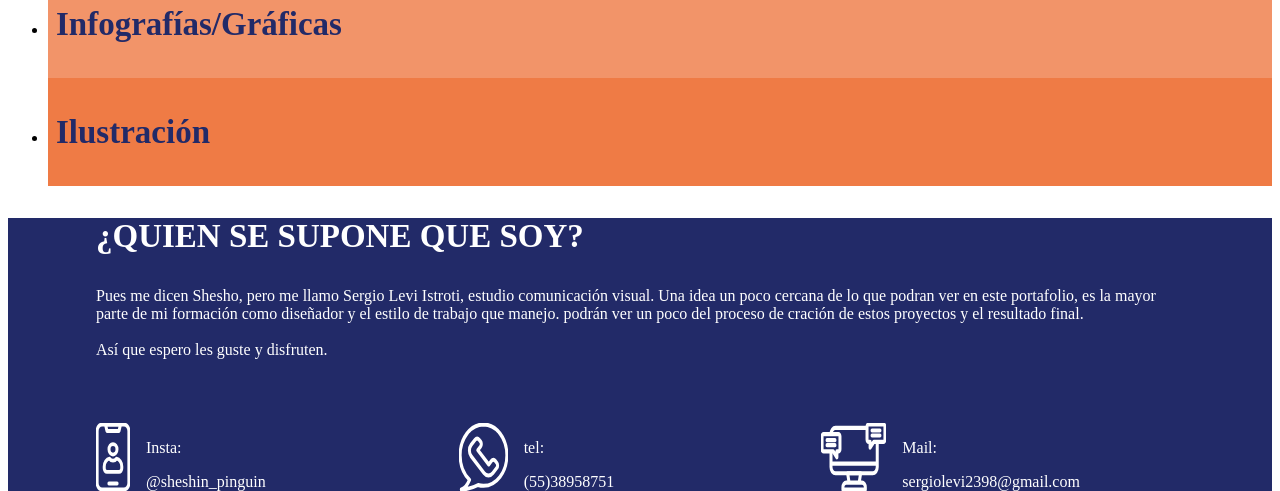
==== commit 7e83343c: "codesandbox" ====
--- a/index.html
+++ b/index.html
@@ -15,7 +15,7 @@
 
   <body class="home">
     <header class="header">
-      <h1 class="header__nombre">Sergio Levi</h1>
+      <h1 class="header__nombre">¿Okay? - Sergio Levi</h1>
       <p class="header__descripcion">Esto es mi portafolio</p>
     </header>
     <ul class="categoria">
@@ -249,30 +249,32 @@
           Así que espero les guste y disfruten.
         </p>
       </div>
+
       <div class="main__social">
         <div class="main__social-item">
           <!-- incluimos las imágenes con una etiqueta de img e importamos el svg desde el atributo src -->
           <img src="./assets/imagenes/insta.svg" alt="Instagram" />
-<div>
-  <p>Insta:</p>
-          <a href="https://www.instagram.com/sheshin_pinguin/" target="_blank"
-            >@sheshin_pinguin</a
-          >
-</div>
-          
+          <div>
+            <p>Insta:</p>
+            <a href="https://www.instagram.com/sheshin_pinguin/" target="_blank"
+              >@sheshin_pinguin</a
+            >
+          </div>
         </div>
         <div class="main__social-item">
           <img src="./assets/imagenes/cel.svg" alt="Telefono" />
           <div>
             <p>tel:</p>
-          <a href="tel:+5538958751">(55)38958751</a> 
+            <a href="tel:+5538958751">(55)38958751</a>
           </div>
         </div>
         <div class="main__social-item">
           <img src="./assets/imagenes/mail.svg" alt="Mail" />
           <div>
             <p>Mail:</p>
-            <a href="mailto:sergiolevi2398@gmail.com">sergiolevi2398@gmail.com</a>
+            <a href="mailto:sergiolevi2398@gmail.com"
+              >sergiolevi2398@gmail.com</a
+            >
           </div>
         </div>
       </div>
--- a/style.css
+++ b/style.css
@@ -43,7 +43,7 @@
   /* Intención de los colores */
   /* Tipografía */
   --font-family-body: "Gotham";
-  --font-family-headings: "Akzidenz";
+  --font-family-bold: "Akzidenz";
   --font-family-regular: "Akzidenz-regular";
   --font-size: 100%;
   --h1: 40px;
@@ -74,7 +74,7 @@
 h3,
 h4,
 h5 {
-  font-family: var(--font-family-headings);
+  font-family: var(--font-family-bold);
 }
 
 h1 {
@@ -101,10 +101,9 @@
 *    Componentes
 *****************************************/
 .home {
-  min-height: 100vh;
-  display: flex;
-  flex-direction: column;
-  justify-content: space-between;
+  /* display: flex;
+  flex-direction: column; */
+  /* justify-content: space-between; */
   background: url("./assets/imagenes/correcto.jpg") no-repeat center center
     fixed;
   background-size: cover;
@@ -114,25 +113,31 @@
   /* Propiedades de flex container */
   display: flex;
   flex-direction: column-reverse;
-  align-items: center;
+  /* align-items: center; */
   justify-content: center;
+  text-align: center;
   /* Propiedades de flex item */
   flex: 1;
   /* Otras propiedades */
   color: var(--primario-4);
   /* background: var(--secundario-2); */
+  height: 100vh;
 }
 
 .header > * {
-  font-family: var(--font-family-body);
-  font-size: 80px;
+  font-family: var(--font-family-regular);
+  font-size: 60px;
   font-weight: normal;
-  line-height: 114px;
-  letter-spacing: 0.0001em;
-}
-
-.header__nombre::before {
-  content: "¿Okay? - ";
+  line-height: 90px;
+  /* letter-spacing: 0.0001em; */
+}
+
+@media screen and (min-width: 40em) {
+  .header > * {
+    font-size: 110px;
+    line-height: 114px;
+    letter-spacing: 0.0001em;
+  }
 }
 
 .categoria {
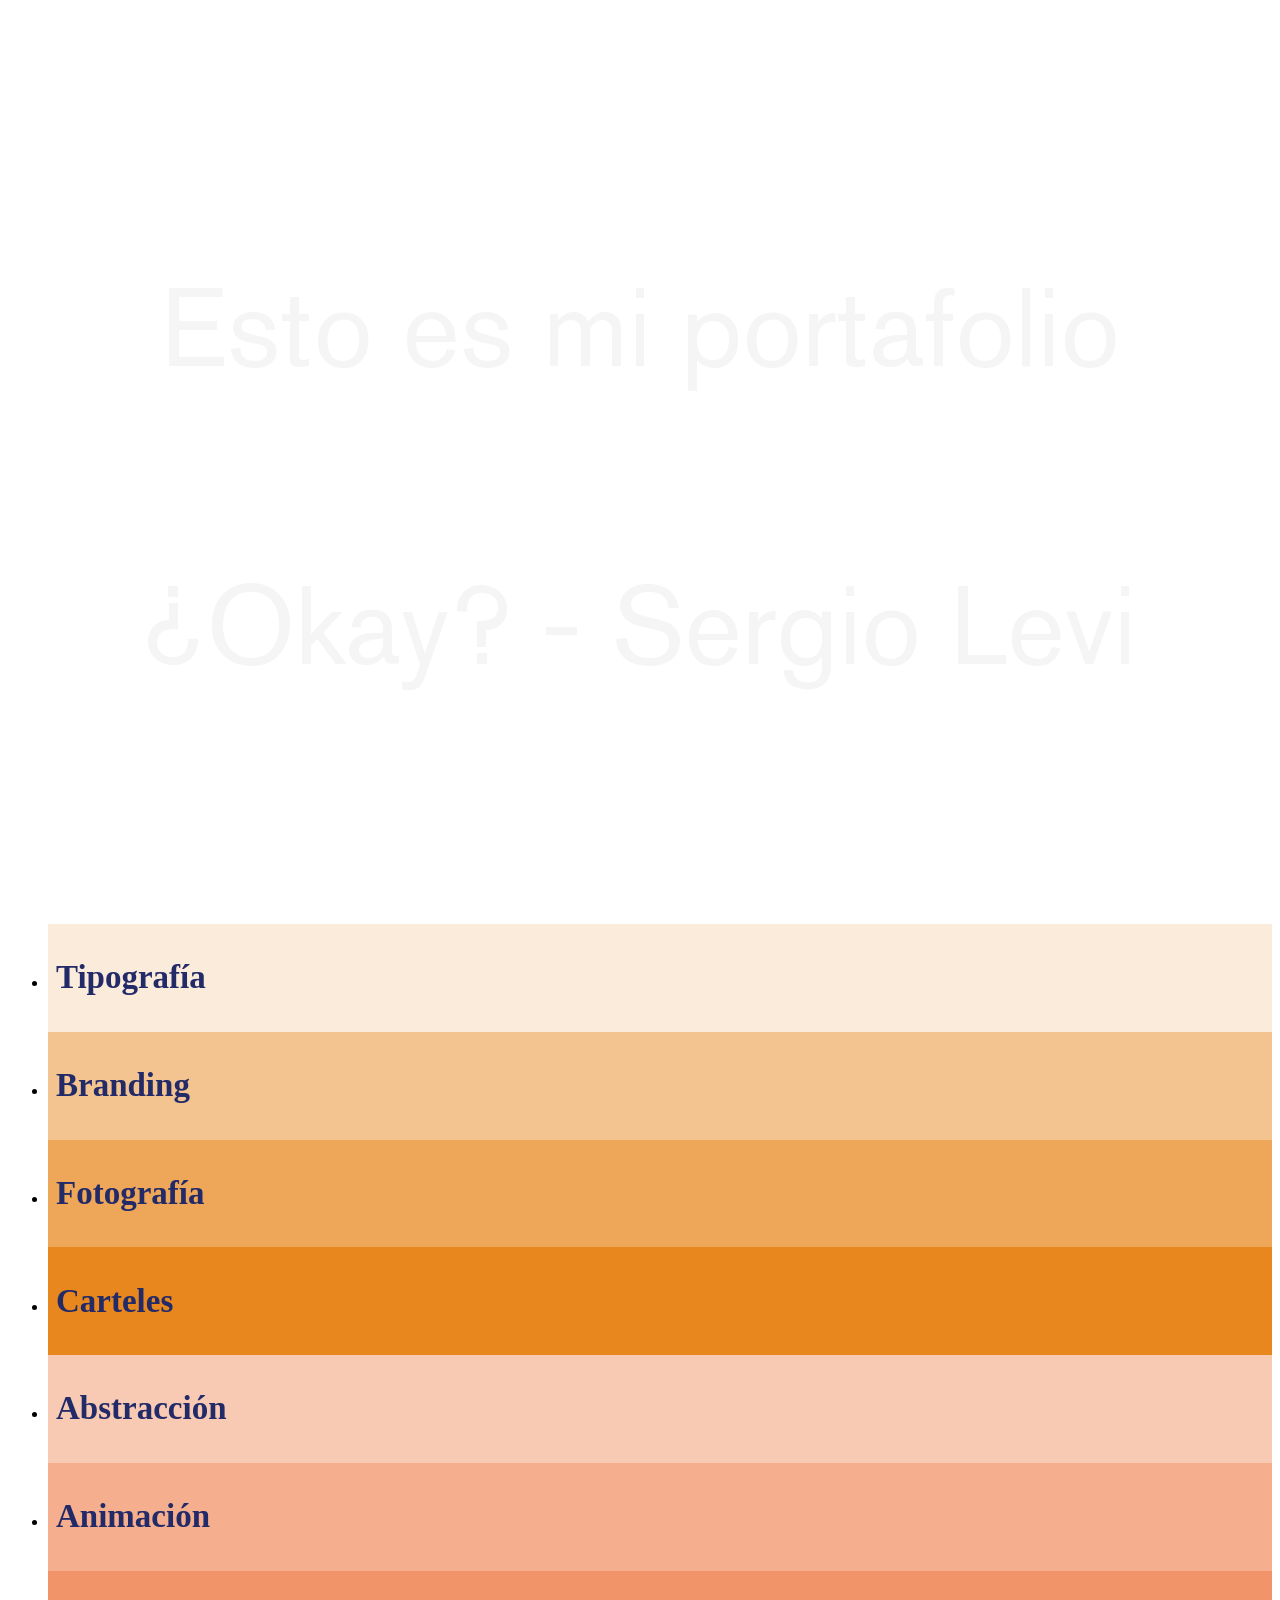
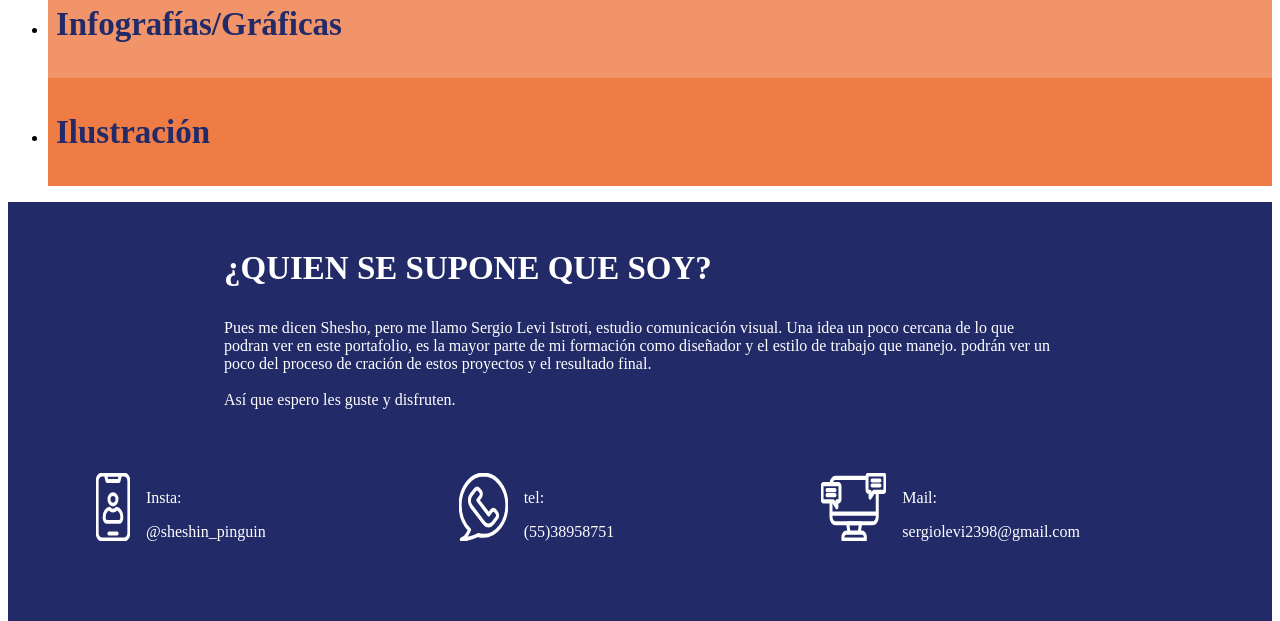
==== commit ed062e67: "code" ====
--- a/index.html
+++ b/index.html
@@ -18,7 +18,7 @@
       <h1 class="header__nombre">¿Okay? - Sergio Levi</h1>
       <p class="header__descripcion">Esto es mi portafolio</p>
     </header>
-    <ul class="categoria">
+    <ul class="categoria" role="list">
       <li class="categoria__item">
         <details>
           <summary>
@@ -184,7 +184,9 @@
       </li>
       <li class="categoria__item">
         <details>
-          <summary><h2>Infografías/Gráficas</h2> </summary>
+          <summary>
+            <h2>Infografías/Gráficas</h2>
+          </summary>
           <div class="categoria-contenido">
             <div class="categoria-card">
               <h3 class="categoria-titulo">Baloo Sans</h3>
--- a/style.css
+++ b/style.css
@@ -197,6 +197,7 @@
 
 /* Main */
 .main {
+  padding: 1rem 0;
   background: #222a68;
   color: white;
 }
@@ -212,7 +213,7 @@
 }
 
 .main__description {
-  max-width: 85vw; /* Máximo de 85% del viewport & margin-left + margin-right = auto centrar el contenido  */
+  max-width: 65vw; /* Máximo de 85% del viewport & margin-left + margin-right = auto centrar el contenido  */
   margin-top: 2rem;
   margin-right: auto;
   margin-bottom: 4rem;
